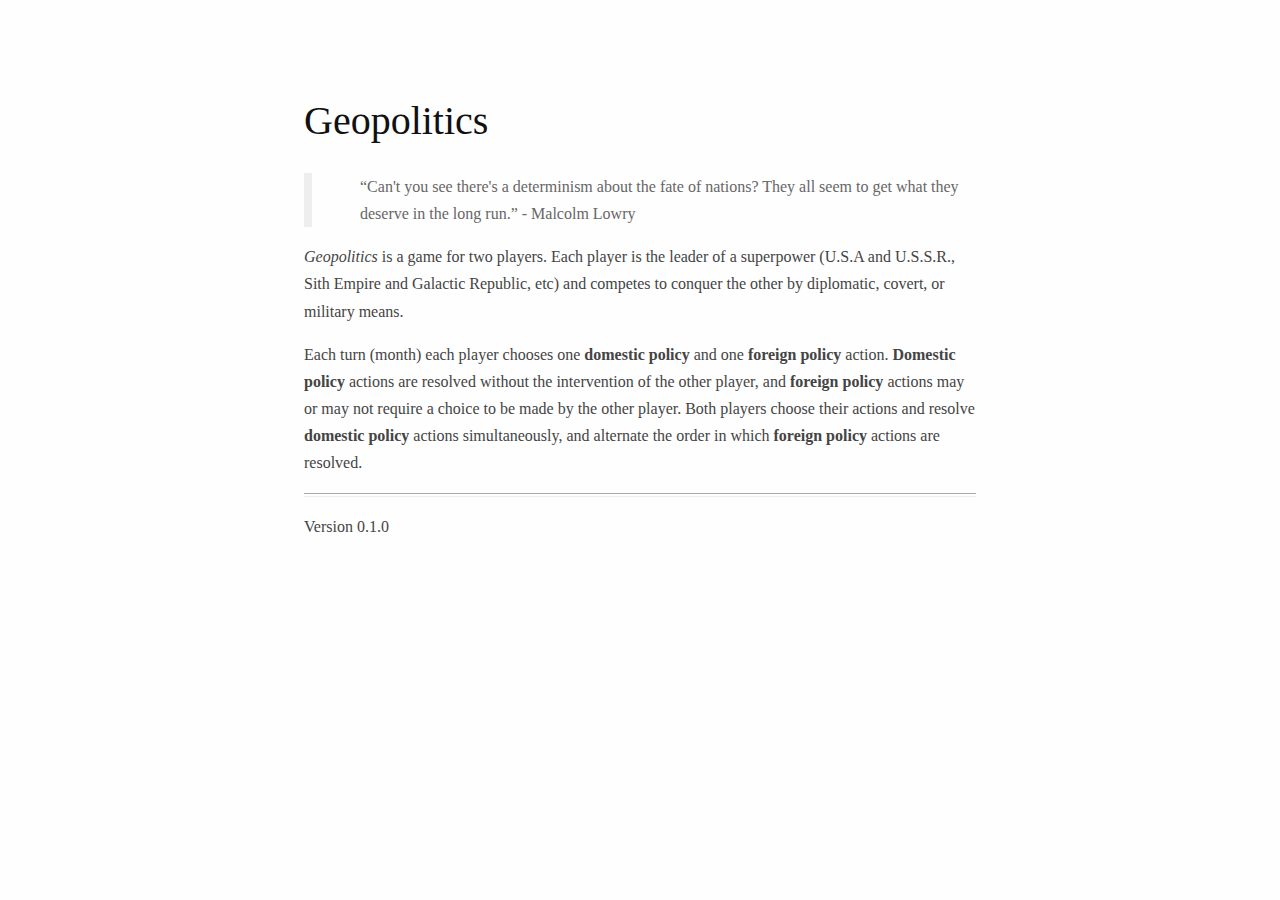
==== docs/1-intro.html @ 319e384b "Version 0.1.0" ====
<!DOCTYPE html>
<html xmlns="http://www.w3.org/1999/xhtml" lang="" xml:lang="">
<head>
  <meta charset="utf-8" />
  <meta name="generator" content="pandoc" />
  <meta name="viewport" content="width=device-width, initial-scale=1.0, user-scalable=yes" />
  <title>Geopolitics</title>
  <style type="text/css">
      code{white-space: pre-wrap;}
      span.smallcaps{font-variant: small-caps;}
      span.underline{text-decoration: underline;}
      div.column{display: inline-block; vertical-align: top; width: 50%;}
  </style>
  <link rel="stylesheet" href="../pandoc.css" />
  <!--[if lt IE 9]>
    <script src="//cdnjs.cloudflare.com/ajax/libs/html5shiv/3.7.3/html5shiv-printshiv.min.js"></script>
  <![endif]-->
</head>
<body>
<header id="title-block-header">
<h1 class="title">Geopolitics</h1>
</header>
<blockquote>
<p>“Can't you see there's a determinism about the fate of nations? They all seem to get what they deserve in the long run.” - Malcolm Lowry</p>
</blockquote>
<p><em>Geopolitics</em> is a game for two players. Each player is the leader of a superpower (U.S.A and U.S.S.R., Sith Empire and Galactic Republic, etc) and competes to conquer the other by diplomatic, covert, or military means.</p>
<p>Each turn (month) each player chooses one <strong>domestic policy</strong> and one <strong>foreign policy</strong> action. <strong>Domestic policy</strong> actions are resolved without the intervention of the other player, and <strong>foreign policy</strong> actions may or may not require a choice to be made by the other player. Both players choose their actions and resolve <strong>domestic policy</strong> actions simultaneously, and alternate the order in which <strong>foreign policy</strong> actions are resolved.</p>
<hr />
<p>Version 0.1.0</p>
</body>
</html>
---- pandoc.css ----
/*
 * I add this to html files generated with pandoc.
 * From https://gist.github.com/killercup/5917178
 */

html {
  font-size: 100%;
  overflow-y: scroll;
  -webkit-text-size-adjust: 100%;
  -ms-text-size-adjust: 100%;
}

body {
  color: #444;
  font-family: Georgia, Palatino, 'Palatino Linotype', Times, 'Times New Roman', serif;
  font-size: 12px;
  line-height: 1.7;
  padding: 1em;
  margin: auto;
  max-width: 42em;
  background: #fefefe;
}

a {
  color: #0645ad;
  text-decoration: none;
}

a:visited {
  color: #0b0080;
}

a:hover {
  color: #06e;
}

a:active {
  color: #faa700;
}

a:focus {
  outline: thin dotted;
}

*::-moz-selection {
  background: rgba(255, 255, 0, 0.3);
  color: #000;
}

*::selection {
  background: rgba(255, 255, 0, 0.3);
  color: #000;
}

a::-moz-selection {
  background: rgba(255, 255, 0, 0.3);
  color: #0645ad;
}

a::selection {
  background: rgba(255, 255, 0, 0.3);
  color: #0645ad;
}

p {
  margin: 1em 0;
}

img {
  max-width: 100%;
}

h1, h2, h3, h4, h5, h6 {
  color: #111;
  line-height: 125%;
  margin-top: 2em;
  font-weight: normal;
}

h4, h5, h6 {
  font-weight: bold;
}

h1 {
  font-size: 2.5em;
}

h2 {
  font-size: 2em;
}

h3 {
  font-size: 1.5em;
}

h4 {
  font-size: 1.2em;
}

h5 {
  font-size: 1em;
}

h6 {
  font-size: 0.9em;
}

blockquote {
  color: #666666;
  margin: 0;
  padding-left: 3em;
  border-left: 0.5em #EEE solid;
}

hr {
  display: block;
  height: 2px;
  border: 0;
  border-top: 1px solid #aaa;
  border-bottom: 1px solid #eee;
  margin: 1em 0;
  padding: 0;
}

pre, code, kbd, samp {
  color: #000;
  font-family: monospace, monospace;
  _font-family: 'courier new', monospace;
  font-size: 0.98em;
}

pre {
  white-space: pre;
  white-space: pre-wrap;
  word-wrap: break-word;
}

b, strong {
  font-weight: bold;
}

dfn {
  font-style: italic;
}

ins {
  background: #ff9;
  color: #000;
  text-decoration: none;
}

mark {
  background: #ff0;
  color: #000;
  font-style: italic;
  font-weight: bold;
}

sub, sup {
  font-size: 75%;
  line-height: 0;
  position: relative;
  vertical-align: baseline;
}

sup {
  top: -0.5em;
}

sub {
  bottom: -0.25em;
}

ul, ol {
  margin: 1em 0;
  padding: 0 0 0 2em;
}

li p:last-child {
  margin-bottom: 0;
}

ul ul, ol ol {
  margin: .3em 0;
}

dl {
  margin-bottom: 1em;
}

dt {
  font-weight: bold;
  margin-bottom: .8em;
}

dd {
  margin: 0 0 .8em 2em;
}

dd:last-child {
  margin-bottom: 0;
}

img {
  border: 0;
  -ms-interpolation-mode: bicubic;
  vertical-align: middle;
}

figure {
  display: block;
  text-align: center;
  margin: 1em 0;
}

figure img {
  border: none;
  margin: 0 auto;
}

figcaption {
  font-size: 0.8em;
  font-style: italic;
  margin: 0 0 .8em;
}

table {
  margin-bottom: 2em;
  border-bottom: 1px solid #ddd;
  border-right: 1px solid #ddd;
  border-spacing: 0;
  border-collapse: collapse;
}

table th {
  padding: .2em 1em;
  background-color: #eee;
  border-top: 1px solid #ddd;
  border-left: 1px solid #ddd;
}

table td {
  padding: .2em 1em;
  border-top: 1px solid #ddd;
  border-left: 1px solid #ddd;
  vertical-align: top;
}

.author {
  font-size: 1.2em;
  text-align: center;
}

@media only screen and (min-width: 480px) {
  body {
    font-size: 14px;
  }
}
@media only screen and (min-width: 768px) {
  body {
    font-size: 16px;
  }
}
@media print {
  * {
    background: transparent !important;
    color: black !important;
    filter: none !important;
    -ms-filter: none !important;
  }

  body {
    font-size: 12pt;
    max-width: 100%;
  }

  a, a:visited {
    text-decoration: underline;
  }

  hr {
    height: 1px;
    border: 0;
    border-bottom: 1px solid black;
  }

  a[href]:after {
    content: " (" attr(href) ")";
  }

  abbr[title]:after {
    content: " (" attr(title) ")";
  }

  .ir a:after, a[href^="javascript:"]:after, a[href^="#"]:after {
    content: "";
  }

  pre, blockquote {
    border: 1px solid #999;
    padding-right: 1em;
    page-break-inside: avoid;
  }

  tr, img {
    page-break-inside: avoid;
  }

  img {
    max-width: 100% !important;
  }

  @page :left {
    margin: 15mm 20mm 15mm 10mm;
}

  @page :right {
    margin: 15mm 10mm 15mm 20mm;
}

  p, h2, h3 {
    orphans: 3;
    widows: 3;
  }

  h2, h3 {
    page-break-after: avoid;
  }
}
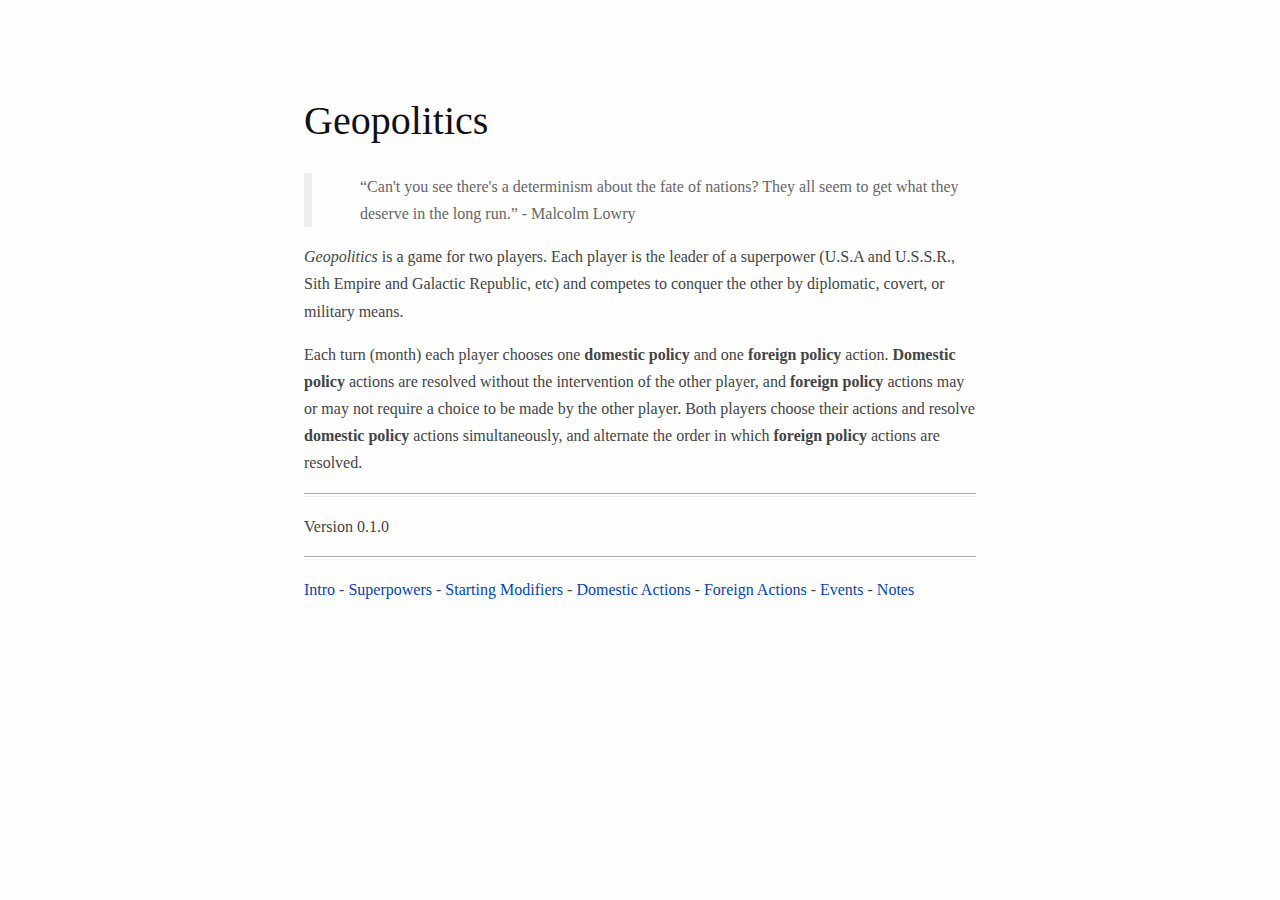
==== commit b53fc205: "Build constants" ====
--- a/docs/1-intro.html
+++ b/docs/1-intro.html
@@ -11,7 +11,7 @@
       span.underline{text-decoration: underline;}
       div.column{display: inline-block; vertical-align: top; width: 50%;}
   </style>
-  <link rel="stylesheet" href="../pandoc.css" />
+  <link rel="stylesheet" href="pandoc.css" />
   <!--[if lt IE 9]>
     <script src="//cdnjs.cloudflare.com/ajax/libs/html5shiv/3.7.3/html5shiv-printshiv.min.js"></script>
   <![endif]-->
@@ -27,5 +27,7 @@
 <p>Each turn (month) each player chooses one <strong>domestic policy</strong> and one <strong>foreign policy</strong> action. <strong>Domestic policy</strong> actions are resolved without the intervention of the other player, and <strong>foreign policy</strong> actions may or may not require a choice to be made by the other player. Both players choose their actions and resolve <strong>domestic policy</strong> actions simultaneously, and alternate the order in which <strong>foreign policy</strong> actions are resolved.</p>
 <hr />
 <p>Version 0.1.0</p>
+<hr />
+<p><a href="1-intro.html">Intro</a> - <a href="2-superpowers.html">Superpowers</a> - <a href="3-starting_modifiers.html">Starting Modifiers</a> - <a href="4-domestic_actions.html">Domestic Actions</a> - <a href="5-foreign_actions.html">Foreign Actions</a> - <a href="6-events.html">Events</a> - <a href="7-notes.html">Notes</a></p>
 </body>
 </html>
--- a/docs/pandoc.css
+++ b/docs/pandoc.css
@@ -0,0 +1,329 @@
+/*
+ * I add this to html files generated with pandoc.
+ * From https://gist.github.com/killercup/5917178
+ */
+
+html {
+  font-size: 100%;
+  overflow-y: scroll;
+  -webkit-text-size-adjust: 100%;
+  -ms-text-size-adjust: 100%;
+}
+
+body {
+  color: #444;
+  font-family: Georgia, Palatino, 'Palatino Linotype', Times, 'Times New Roman', serif;
+  font-size: 12px;
+  line-height: 1.7;
+  padding: 1em;
+  margin: auto;
+  max-width: 42em;
+  background: #fefefe;
+}
+
+a {
+  color: #0645ad;
+  text-decoration: none;
+}
+
+a:visited {
+  color: #0b0080;
+}
+
+a:hover {
+  color: #06e;
+}
+
+a:active {
+  color: #faa700;
+}
+
+a:focus {
+  outline: thin dotted;
+}
+
+*::-moz-selection {
+  background: rgba(255, 255, 0, 0.3);
+  color: #000;
+}
+
+*::selection {
+  background: rgba(255, 255, 0, 0.3);
+  color: #000;
+}
+
+a::-moz-selection {
+  background: rgba(255, 255, 0, 0.3);
+  color: #0645ad;
+}
+
+a::selection {
+  background: rgba(255, 255, 0, 0.3);
+  color: #0645ad;
+}
+
+p {
+  margin: 1em 0;
+}
+
+img {
+  max-width: 100%;
+}
+
+h1, h2, h3, h4, h5, h6 {
+  color: #111;
+  line-height: 125%;
+  margin-top: 2em;
+  font-weight: normal;
+}
+
+h4, h5, h6 {
+  font-weight: bold;
+}
+
+h1 {
+  font-size: 2.5em;
+}
+
+h2 {
+  font-size: 2em;
+}
+
+h3 {
+  font-size: 1.5em;
+}
+
+h4 {
+  font-size: 1.2em;
+}
+
+h5 {
+  font-size: 1em;
+}
+
+h6 {
+  font-size: 0.9em;
+}
+
+blockquote {
+  color: #666666;
+  margin: 0;
+  padding-left: 3em;
+  border-left: 0.5em #EEE solid;
+}
+
+hr {
+  display: block;
+  height: 2px;
+  border: 0;
+  border-top: 1px solid #aaa;
+  border-bottom: 1px solid #eee;
+  margin: 1em 0;
+  padding: 0;
+}
+
+pre, code, kbd, samp {
+  color: #000;
+  font-family: monospace, monospace;
+  _font-family: 'courier new', monospace;
+  font-size: 0.98em;
+}
+
+pre {
+  white-space: pre;
+  white-space: pre-wrap;
+  word-wrap: break-word;
+}
+
+b, strong {
+  font-weight: bold;
+}
+
+dfn {
+  font-style: italic;
+}
+
+ins {
+  background: #ff9;
+  color: #000;
+  text-decoration: none;
+}
+
+mark {
+  background: #ff0;
+  color: #000;
+  font-style: italic;
+  font-weight: bold;
+}
+
+sub, sup {
+  font-size: 75%;
+  line-height: 0;
+  position: relative;
+  vertical-align: baseline;
+}
+
+sup {
+  top: -0.5em;
+}
+
+sub {
+  bottom: -0.25em;
+}
+
+ul, ol {
+  margin: 1em 0;
+  padding: 0 0 0 2em;
+}
+
+li p:last-child {
+  margin-bottom: 0;
+}
+
+ul ul, ol ol {
+  margin: .3em 0;
+}
+
+dl {
+  margin-bottom: 1em;
+}
+
+dt {
+  font-weight: bold;
+  margin-bottom: .8em;
+}
+
+dd {
+  margin: 0 0 .8em 2em;
+}
+
+dd:last-child {
+  margin-bottom: 0;
+}
+
+img {
+  border: 0;
+  -ms-interpolation-mode: bicubic;
+  vertical-align: middle;
+}
+
+figure {
+  display: block;
+  text-align: center;
+  margin: 1em 0;
+}
+
+figure img {
+  border: none;
+  margin: 0 auto;
+}
+
+figcaption {
+  font-size: 0.8em;
+  font-style: italic;
+  margin: 0 0 .8em;
+}
+
+table {
+  margin-bottom: 2em;
+  border-bottom: 1px solid #ddd;
+  border-right: 1px solid #ddd;
+  border-spacing: 0;
+  border-collapse: collapse;
+}
+
+table th {
+  padding: .2em 1em;
+  background-color: #eee;
+  border-top: 1px solid #ddd;
+  border-left: 1px solid #ddd;
+}
+
+table td {
+  padding: .2em 1em;
+  border-top: 1px solid #ddd;
+  border-left: 1px solid #ddd;
+  vertical-align: top;
+}
+
+.author {
+  font-size: 1.2em;
+  text-align: center;
+}
+
+@media only screen and (min-width: 480px) {
+  body {
+    font-size: 14px;
+  }
+}
+@media only screen and (min-width: 768px) {
+  body {
+    font-size: 16px;
+  }
+}
+@media print {
+  * {
+    background: transparent !important;
+    color: black !important;
+    filter: none !important;
+    -ms-filter: none !important;
+  }
+
+  body {
+    font-size: 12pt;
+    max-width: 100%;
+  }
+
+  a, a:visited {
+    text-decoration: underline;
+  }
+
+  hr {
+    height: 1px;
+    border: 0;
+    border-bottom: 1px solid black;
+  }
+
+  a[href]:after {
+    content: " (" attr(href) ")";
+  }
+
+  abbr[title]:after {
+    content: " (" attr(title) ")";
+  }
+
+  .ir a:after, a[href^="javascript:"]:after, a[href^="#"]:after {
+    content: "";
+  }
+
+  pre, blockquote {
+    border: 1px solid #999;
+    padding-right: 1em;
+    page-break-inside: avoid;
+  }
+
+  tr, img {
+    page-break-inside: avoid;
+  }
+
+  img {
+    max-width: 100% !important;
+  }
+
+  @page :left {
+    margin: 15mm 20mm 15mm 10mm;
+}
+
+  @page :right {
+    margin: 15mm 10mm 15mm 20mm;
+}
+
+  p, h2, h3 {
+    orphans: 3;
+    widows: 3;
+  }
+
+  h2, h3 {
+    page-break-after: avoid;
+  }
+}
